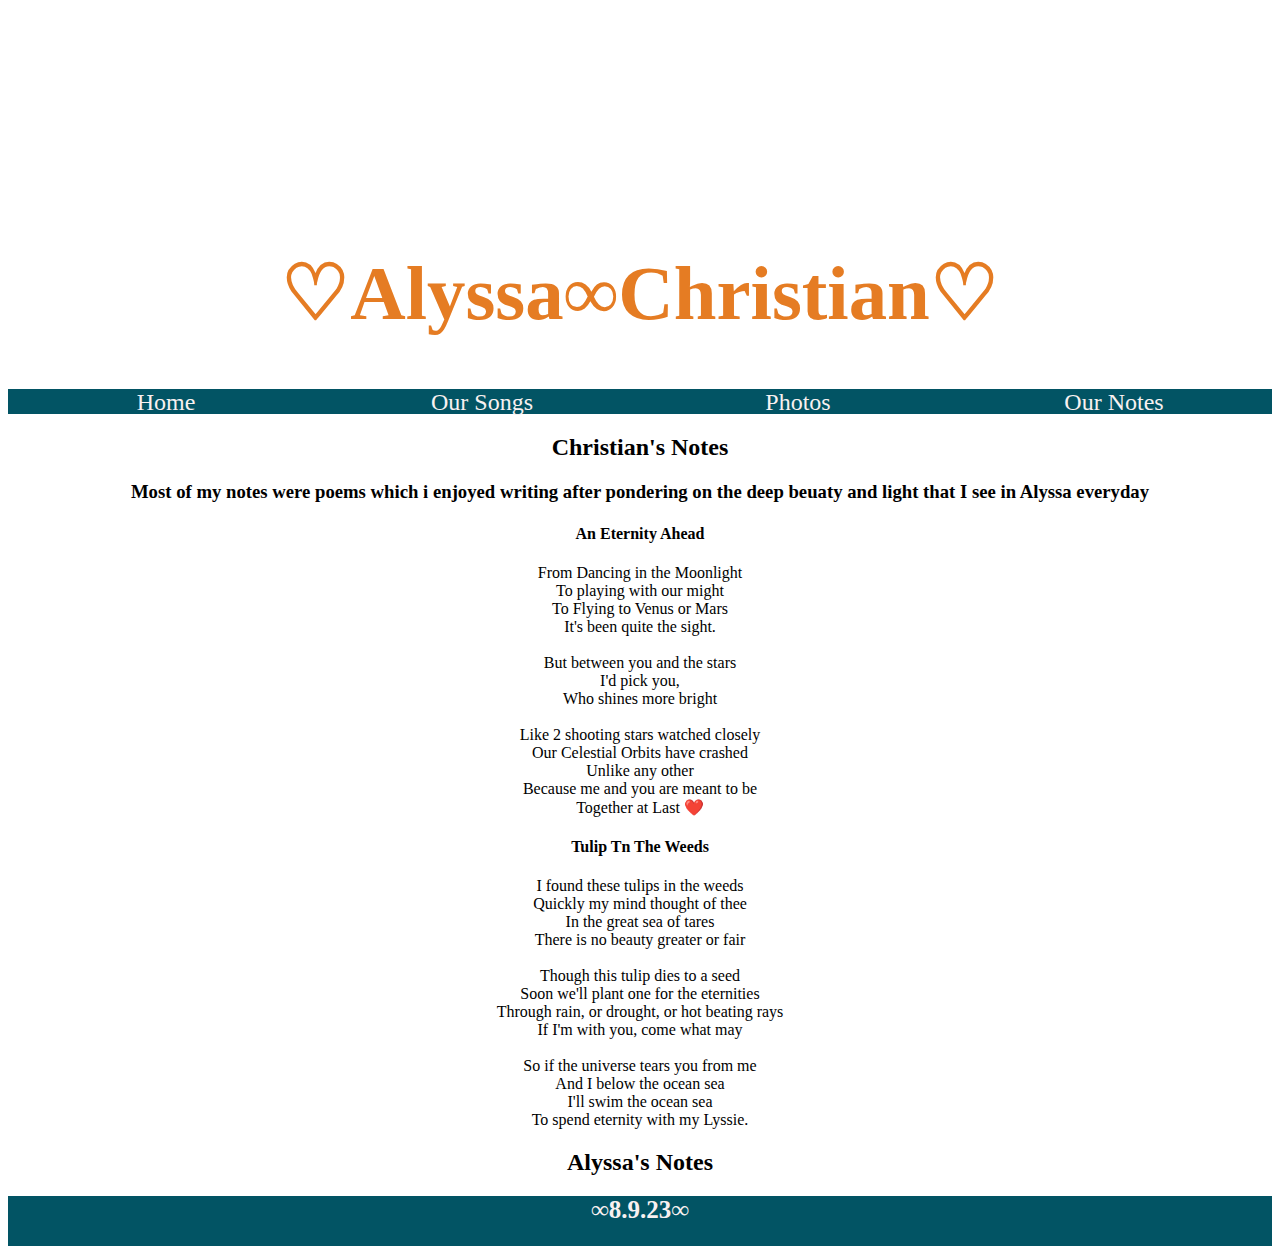
==== OurNotes.html @ 21258fa3 "please wrok" ====
<!DOCTYPE html>
<html lang="en">
<head>
    <meta charset="UTF-8">
    <meta name="viewport" content="width=device-width, initial-scale=1.0">
    <title>♡Alyssa∞Christian♡</title>
    <link rel="stylesheet" type="text/css" href="style.css" />
    <link rel="stylesheet" type="text/css" href="notestyle.css"/>
</head>
<body>
    <div class="header">
    <h1>♡Alyssa∞Christian♡</h1>
    </div>

    <ul class="nav">
        <a href="./index.html"><li class="nav-text one-word">Home</li></a>
        <a href="./OurSongs.html" ><li class="nav-text">Our Songs</li></a>
        <a href="./Photos.html"><li class="nav-text one-word">Photos</li></a>
        <a href="./OurNotes.html"><li class="nav-text notes">Our Notes</li></a>
    </ul>
    <div class="notes-body">
    <div class="c-notes">
        <h2>Christian's Notes</h2>
        <h3>Most of my notes were poems which i enjoyed writing after pondering on the deep beuaty and light that I see in Alyssa everyday</h3>
        <div class="enternity">
            <h4>An Eternity Ahead</h4>
            <p>From Dancing in the Moonlight<br>
                To playing with our might<br>
                To Flying to Venus or Mars<br>
                It's been quite the sight.<br>
                <br>
                But between you and the stars <br>
                I'd pick you,<br>
                Who shines more bright <br>
                <br>
                Like 2 shooting stars watched closely <br>
                Our Celestial Orbits have crashed<br>
                Unlike any other <br>
                Because me and you are meant to be<br>
                Together at Last ❤️</p>
        </div>


        <div class="tulips">
            <h4>Tulip Tn The Weeds</h4>
            <p>I found these tulips in the weeds<br>
                Quickly my mind thought of thee<br>
                In the great sea of tares<br>
                There is no beauty greater or fair<br>
                <br>
                Though this tulip dies to a seed<br>
                Soon we'll plant one for the eternities<br>
                Through rain, or drought, or hot beating rays<br>
                If I'm with you, come what may<br>
                <br>
                So if the universe tears you from me <br>
                And I below the ocean sea<br>
                I'll swim the ocean sea<br>
                To spend eternity with my Lyssie.</p>



        </div>


    </div>

    <div class="a-notes">
        <h2>Alyssa's Notes</h2>

    </div>
    </div>


</body>
<footer class="footer">
    <h4 class="footer-text">∞8.9.23∞</h4>
</footer>
</html>
---- style.css ----
.header{
    display: inline-block;
    text-align: center;
    font-size: 50px;
    margin: 0;
    padding: 0;
    
}

.header h1{
    font-size: 6vw;
    margin-top: 15rem;
    color: rgb(229, 124, 35);
    padding: 0;
    width: 100%;
}

.header{
    
    width: 100%;
    height: 100%;
    background-image: url(./Assets/1.png);
    background-size: cover;
    background-repeat: no-repeat;
    background-position: 0 -16vw;
    margin: 0;
    padding: 0;
}
    



.nav{
    display: flex;
    background-color: rgb(2, 84, 100);
    text-align: center;
    height: auto;
    margin: 0;
    padding:0;


}

ul a{
    font-size: 1.5rem;
    width: 100%;
    height: 25px;
    list-style-type: none;
    padding: 0;
    margin: 0;


    

}



ul a{
    text-decoration: none;
    color: rgb(248, 241, 241);
    padding: auto;

}

a:hover {
    color: rgb(232, 170, 66);
}

.main-text{
    text-align: center;
}


footer{
    text-align: center;
    height: 50px;
    background-color:rgb(2, 84, 100);
}

.footer-text{
    padding-top: 12.5px;
    font-size: 25px;
    color:rgb(248, 241, 241);
}



.main-text h1{
    margin: 0;
}
.main-text{
    margin: 0;
    padding: 0;
}

.footer{
    margin: 0;
    padding: 0;
}

.footer-text{
    margin: 0;
    padding: 0;
}

.main-text h1{
    color: rgb(232, 170, 66);
    padding: 1rem;
}

.main-text{
    height: 450px;
    background-image: url(./Assets/maintextimg.jpg);
    background-size: 135% auto;
    background-position: -35vw -53vw;
    background-repeat: no-repeat;
    background-attachment: local;
    margin: 0;
    color: rgb(2, 84, 100);
}

.main-text h2{
    margin: 0;
    padding: .75rem;
}

@media only screen and (max-width: 420px){
    .nav{
        display: flex;
        background-color: lightcoral;
        text-align: center;
        height: 50px;
        margin: 0;
    
    }

    .header h1{
        font-size: 6vw;
        margin-top: 8.5rem;

        padding: 0;
        width: 100%;
    }
    
    .header{
        
        width: 100%;
        height: 200px;
        background-image: url(./Assets/1.png);
        background-size: cover;
        background-repeat: no-repeat;
        background-position: 0 -13vw;
    }

    .one-word{
        margin-top: .75rem;
    }

    .notes{
        margin-top: .75rem;

    }

    .main-text{
        width: 100%;
        background-image: url(./Assets/maintextimg.jpg);
        background-size: 160%;
        background-position: -55vw -20vw;
        background-repeat: no-repeat;
        margin: 0;

    }
}

@media only screen and (max-width: 420px) {
    .one-word{
        margin-top: .75rem;
    }

    .notes{
        margin-top: 0;

    }
    
}
---- notestyle.css ----
.notes-body{
    text-align: center;
    padding: 0;
    margin: 0;
}

.eternity p{
 white-space: pre;
}
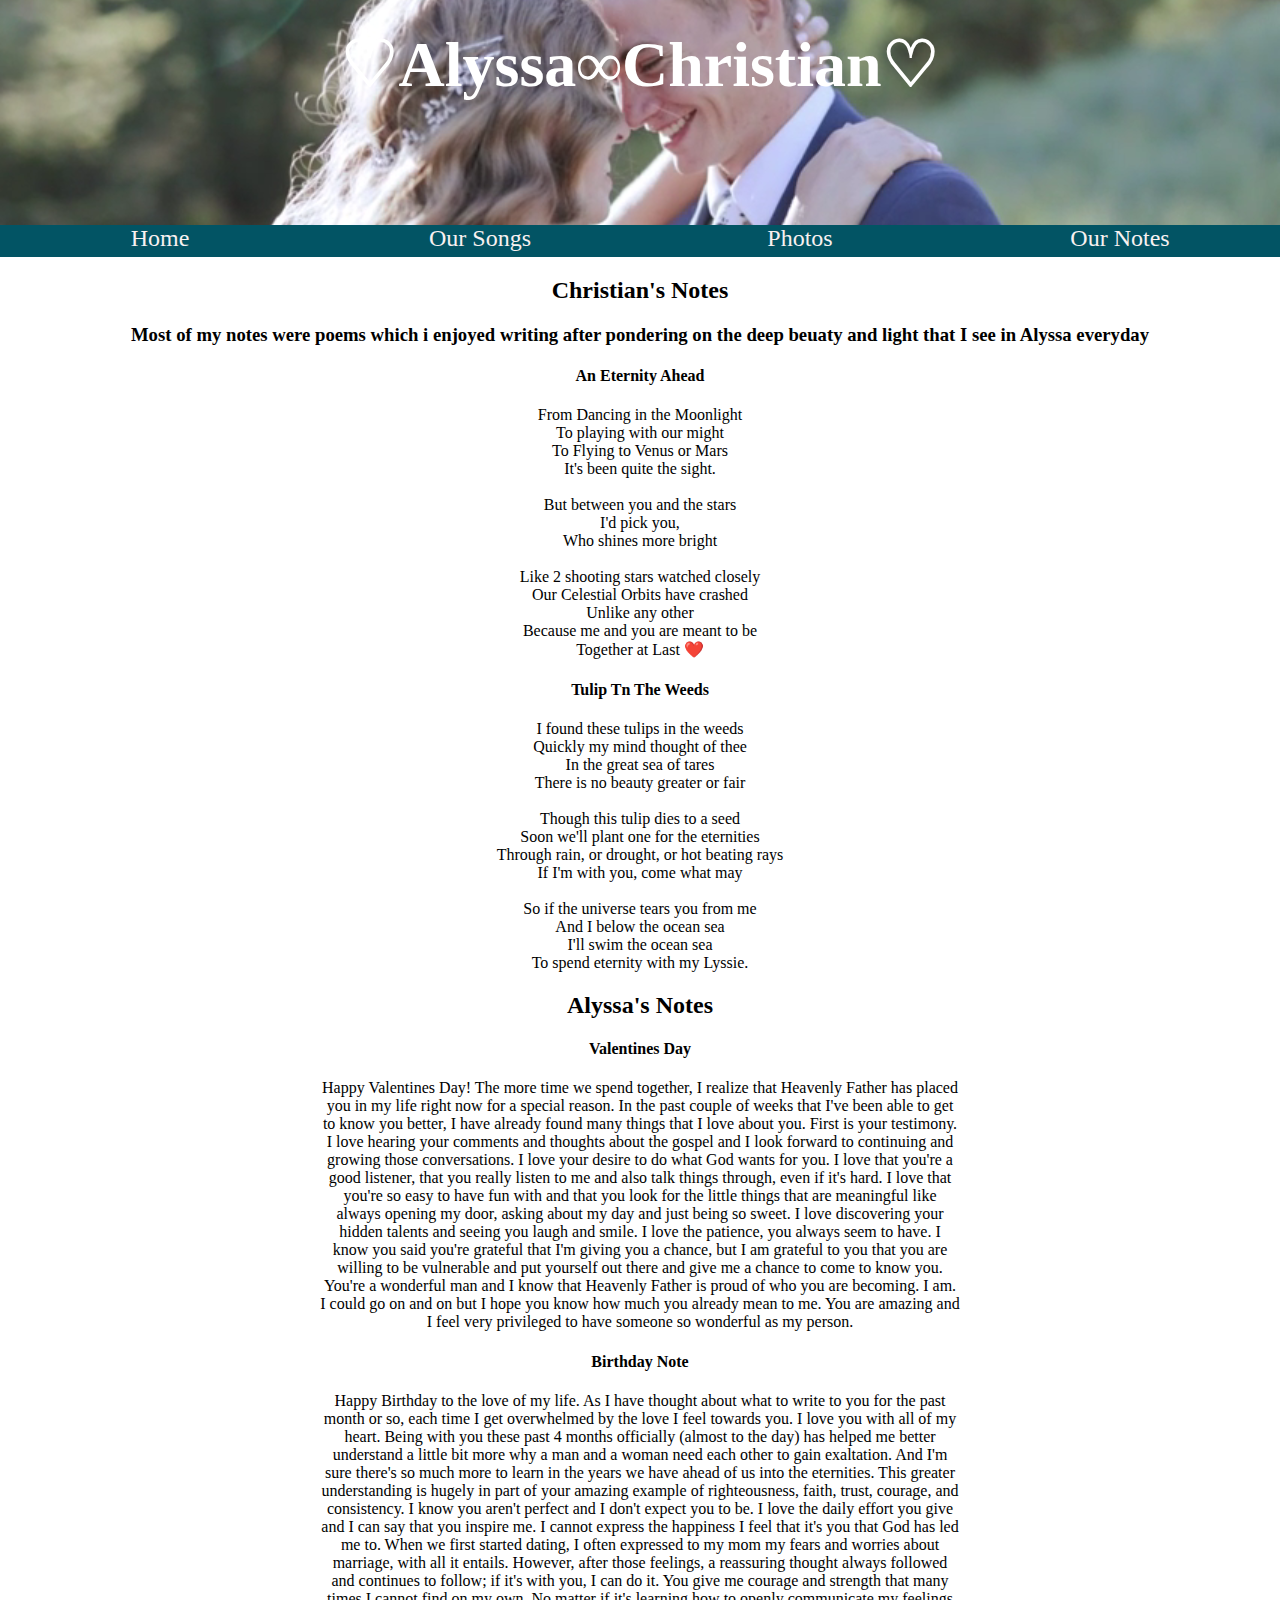
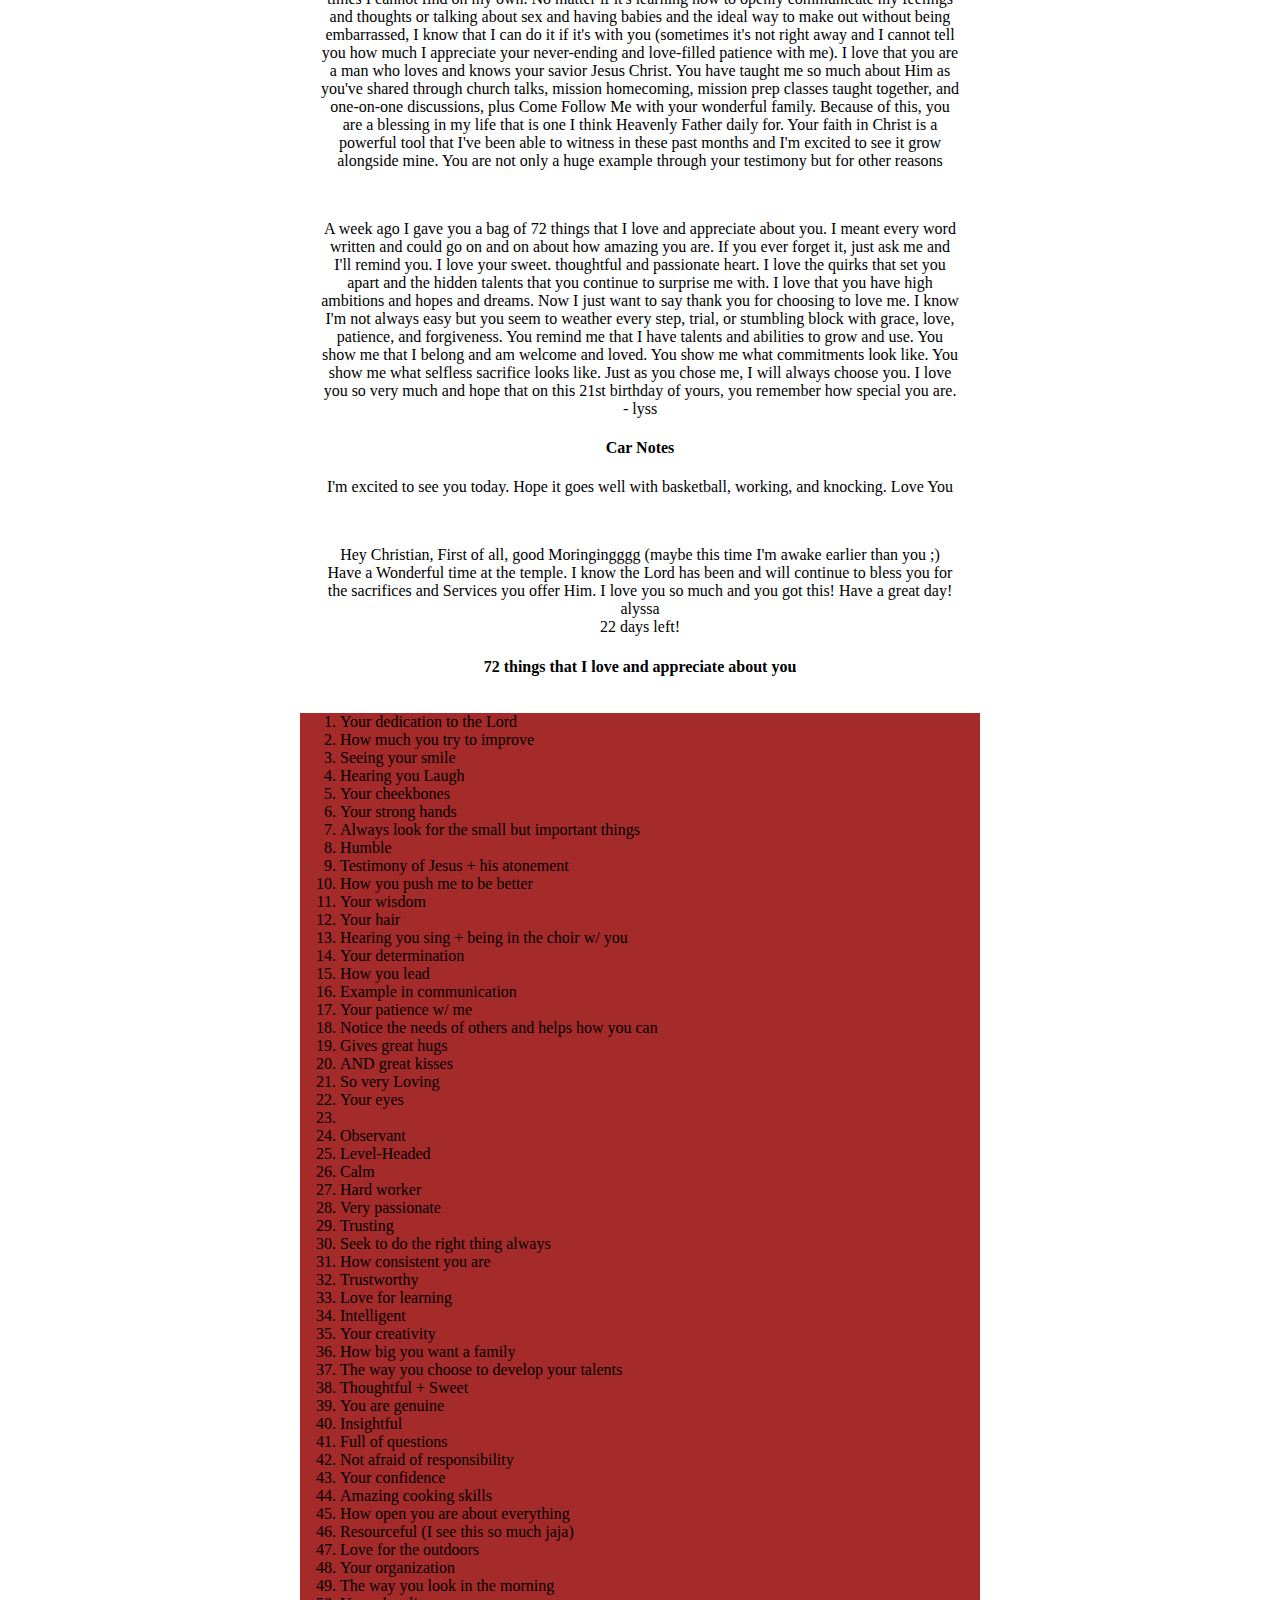
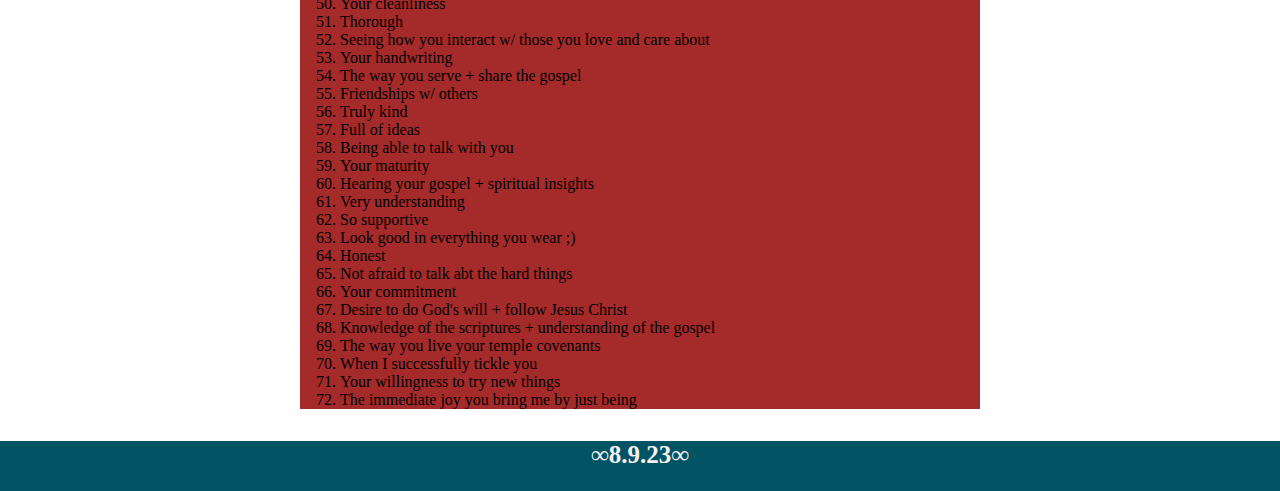
==== commit 54ef9329: "Before CSS Finals" ====
--- a/OurNotes.html
+++ b/OurNotes.html
@@ -9,7 +9,13 @@
 </head>
 <body>
     <div class="header">
-    <h1>♡Alyssa∞Christian♡</h1>
+        <video class="video" loop autoplay muted>
+            <source src="./Assets/video2 - Made with Clipchamp.mp4">
+        </video>
+
+        <h1 class="main-title">♡Alyssa∞Christian♡</h1>
+        
+
     </div>
 
     <ul class="nav">
@@ -68,6 +74,138 @@
     <div class="a-notes">
         <h2>Alyssa's Notes</h2>
 
+        <div class="valentines">
+            <h4>Valentines Day</h4>
+            <p>Happy Valentines Day! The more time we spend together, I realize that Heavenly Father has placed you in my life right now for a special reason. 
+                In the past couple of weeks that I've been able to get to know you better, I have already found many things that I love about you. 
+                First is your testimony. I love hearing your comments and thoughts about the gospel and I look forward to continuing and growing those conversations.
+                I love your desire to do what God wants for you. I love that you're a good listener, that you really listen to me and also talk things through, even if it's hard.
+                 I love that you're so easy to have fun with and that you look for the little things that are meaningful like always opening my door, asking about my day and just being so sweet. I love discovering your hidden talents and seeing you laugh and smile. I love the patience, 
+                 you always seem to have. I know you said you're grateful that I'm giving you a chance, but I am grateful to you that you are willing to be vulnerable and put yourself out there and give me a chance to come to know you. You're a wonderful man and I know that Heavenly Father is proud of who you are becoming. I am. 
+                 I could go on and on but I hope you know how much you already mean to me. You are amazing and I feel very privileged to have someone so wonderful as my person.</p>
+        </div>
+
+        <div class="birthday">
+            <h4>Birthday Note</h4>
+            <p>Happy Birthday to the love of my life. As I have thought about what to write to you for the past month or so, each time I get overwhelmed by the love I feel towards you. I love you with all of my heart. 
+                Being with you these past 4 months officially (almost to the day) has helped me better understand a little bit more why a man and a woman need each other to gain exaltation. And I'm sure there's so much more to learn in the years we have ahead of us into the eternities.
+                This greater understanding is hugely in part of your amazing example of righteousness, faith, trust, courage, and consistency. 
+                I know you aren't perfect and I don't expect you to be. I love the daily effort you give and I can say that you inspire me. I cannot express the happiness I feel that it's you that God has led me to. When we first started dating, I often expressed to my mom my fears and worries about marriage, with all it entails. However, after those feelings,
+                a reassuring thought always followed and continues to follow; if it's with you, I can do it. You give me courage and strength that many times I cannot find on my own. No matter if it's learning how to openly communicate my feelings and thoughts or talking about sex and having babies and the ideal way to make out without being embarrassed, I know that I can do it if it's with you (sometimes it's not right away and I cannot tell you how much I appreciate your never-ending and love-filled patience with me).
+                I love that you are a man who loves and knows your savior Jesus Christ. 
+                You have taught me so much about Him as you've shared through church talks, mission homecoming, mission prep classes taught together, and one-on-one discussions, plus Come Follow Me with your wonderful family. Because of this, you are a blessing in my life that is one I think Heavenly Father daily for.
+                Your faith in Christ is a powerful tool that I've been able to witness in these past months and I'm excited to see it grow alongside mine. You are not only a huge example through your testimony but for other reasons</p>
+
+                <br> <span></span>
+
+                <p>A week ago I gave you a bag of 72 things that I love and appreciate about you. 
+                    I meant every word written and could go on and on about how amazing you are. 
+                    If you ever forget it, just ask me and I'll remind you. I love your sweet. thoughtful and passionate heart.
+                    I love the quirks that set you apart and the hidden talents that you continue to surprise me with.
+                    I love that you have high ambitions and hopes and dreams. Now I just want to say thank you for choosing to love me. 
+                    I know I'm not always easy but you seem to weather every step, trial, or stumbling block with grace, love, patience, and forgiveness. 
+                    You remind me that I have talents and abilities to grow and use. You show me that I belong and am welcome and loved. 
+                    You show me what commitments look like. You show me what selfless sacrifice looks like. Just as you chose me, I will always choose you. 
+                    I love you so very much and hope that on this 21st birthday of yours, you remember how special you are. - lyss</p>
+
+        </div>
+
+        <div class="car-note">
+            <h4>Car Notes</h4>
+            <p>I'm excited to see you today. Hope it goes well with basketball, working, and knocking. Love You</p>
+
+            <br> <span></span>
+
+            <p>Hey Christian, First of all, good Moringingggg (maybe this time I'm awake earlier than you ;)<br>
+                Have a Wonderful time at the temple. I know the Lord has been and will continue to bless you for the sacrifices and Services you offer Him. I love you so much and you got this! Have a great day!
+                alyssa<br>
+                22 days left!</p>
+        </div>
+
+        <div class="bag">
+            <h4>72 things that I love and appreciate about you</h4>
+            <ol class="list">
+                <li>Your dedication to the Lord</li>
+                <li>How much you try to improve</li>
+                <li>Seeing your smile</li>
+                <li>Hearing you Laugh</li>
+                <li>Your cheekbones</li>
+                <li>Your strong hands</li>
+                <li>Always look for the small but important things</li>
+                <li>Humble</li>
+                <li>Testimony of Jesus + his atonement</li>
+                <li>How you push me to be better</li>
+                <li>Your wisdom</li>
+                <li>Your hair</li>
+                <li>Hearing you sing + being in the choir w/ you</li>
+                <li>Your determination</li>
+                <li>How you lead</li>
+                <li>Example in communication</li>
+                <li>Your patience w/ me</li>
+                <li>Notice the needs of others and helps how you can</li>
+                <li>Gives great hugs</li>
+                <li>AND great kisses</li>
+                <li>So very Loving</li>
+                <li>Your eyes</li>
+                <li></li>
+                <li>Observant</li>
+                <li>Level-Headed</li>
+                <li>Calm</li>
+                <li>Hard worker</li>
+                <li>Very passionate</li>
+                <li>Trusting</li>
+                <li>Seek to do the right thing always</li>
+                <li>How consistent you are</li>
+                <li>Trustworthy</li>
+                <li>Love for learning</li>
+                <li>Intelligent</li>
+                <li>Your creativity</li>
+                <li>How big you want a family</li>
+                <li>The way you choose to develop your talents</li>
+                <li>Thoughtful + Sweet</li>
+                <li>You are genuine</li>
+                <li>Insightful</li>
+                <li>Full of questions</li>
+                <li>Not afraid of responsibility</li>
+                <li>Your confidence</li>
+                <li>Amazing cooking skills</li>
+                <li>How open you are about everything</li>
+                <li>Resourceful (I see this so much jaja)</li>
+                <li>Love for the outdoors</li>
+                <li>Your organization</li>
+                <li>The way you look in the morning</li>
+                <li>Your cleanliness</li>
+                <li>Thorough</li>
+                <li>Seeing how you interact w/ those you love and care about</li>
+                <li>Your handwriting</li>
+                <li>The way you serve + share the gospel</li>
+                <li>Friendships w/ others</li>
+                <li>Truly kind</li>
+                <li>Full of ideas</li>
+                <li>Being able to talk with you</li>
+                <li>Your maturity</li>
+                <li>Hearing your gospel + spiritual insights</li>
+                <li>Very understanding</li>
+                <li>So supportive</li>
+                <li>Look good in everything you wear ;)</li>
+                <li>Honest</li>
+                <li>Not afraid to talk abt the hard things</li>
+                <li>Your commitment</li>
+                <li>Desire to do God's will + follow Jesus Christ</li>
+                <li>Knowledge of the scriptures + understanding of the gospel</li>
+                <li>The way you live your temple covenants</li>
+                <li>When I successfully tickle you</li>
+                <li>Your willingness to try new things</li>
+                <li>The immediate joy you bring me by just being</li>
+              </ol>
+                
+
+
+
+            </p>
+
+        </div>
+
     </div>
     </div>
 
--- a/style.css
+++ b/style.css
@@ -1,40 +1,72 @@
+body{
+    margin: 0;
+    padding: 0;
+    font-size: 16px;
+}
+
 .header{
-    display: inline-block;
-    text-align: center;
-    font-size: 50px;
-    margin: 0;
-    padding: 0;
-    
-}
+
+    text-align: center;
+    color: white;
+    height: 25vh;
+}
+
+
+
+
+@keyframes widthChange{
+    from{
+        width:0%;
+
+    }
+    to{
+        width:100%;
+    }
+}
+
+
+
+.video{
+    height: 100%;
+    width: 100%;
+    object-fit: cover;
+    margin: 0;
+    padding: 0;
+    
+    animation: widthChange 5s ease;
+    
+}
+
+
+
+
+.main-title{
+    position: absolute;
+    top: 1.5vw;
+    right: 0;
+    padding: 0;
+    margin: 0;
+    font-size: 5vw;
+  }
+
+    
+
+
 
 .header h1{
-    font-size: 6vw;
-    margin-top: 15rem;
-    color: rgb(229, 124, 35);
+
+    margin-top: 8.5rem;
+
     padding: 0;
     width: 100%;
 }
-
-.header{
-    
-    width: 100%;
-    height: 100%;
-    background-image: url(./Assets/1.png);
-    background-size: cover;
-    background-repeat: no-repeat;
-    background-position: 0 -16vw;
-    margin: 0;
-    padding: 0;
-}
-    
-
 
 
 .nav{
     display: flex;
     background-color: rgb(2, 84, 100);
     text-align: center;
-    height: auto;
+    height: 2rem;
     margin: 0;
     padding:0;
 
@@ -92,7 +124,10 @@
 .main-text{
     margin: 0;
     padding: 0;
-}
+    padding-top: 25vh;
+    padding-bottom: 25vh;
+}
+
 
 .footer{
     margin: 0;
@@ -110,13 +145,15 @@
 }
 
 .main-text{
-    height: 450px;
+    height: 100%;
     background-image: url(./Assets/maintextimg.jpg);
     background-size: 135% auto;
     background-position: -35vw -53vw;
     background-repeat: no-repeat;
     background-attachment: local;
     margin: 0;
+    object-fit: fill;
+    padding-bottom: 0;
     color: rgb(2, 84, 100);
 }
 
@@ -125,52 +162,92 @@
     padding: .75rem;
 }
 
-@media only screen and (max-width: 420px){
+@media only screen and (min-width: 1900px) {
+    .header h1{
+        top: .3vw;
+    }
+
+    .nav-text{
+        font-size: 4rem;
+    }
+
     .nav{
-        display: flex;
-        background-color: lightcoral;
-        text-align: center;
-        height: 50px;
-        margin: 0;
-    
-    }
-
-    .header h1{
-        font-size: 6vw;
-        margin-top: 8.5rem;
-
-        padding: 0;
-        width: 100%;
-    }
-    
-    .header{
-        
-        width: 100%;
-        height: 200px;
-        background-image: url(./Assets/1.png);
-        background-size: cover;
-        background-repeat: no-repeat;
-        background-position: 0 -13vw;
-    }
-
-    .one-word{
-        margin-top: .75rem;
-    }
-
-    .notes{
-        margin-top: .75rem;
-
+        height: 4.5rem;
+    }
+
+    .main-text h1{
+        font-size: 4rem;
+    }
+
+    .main-text h2{
+        font-size: 3rem;
     }
 
     .main-text{
         width: 100%;
+        height: 100%;
         background-image: url(./Assets/maintextimg.jpg);
         background-size: 160%;
         background-position: -55vw -20vw;
         background-repeat: no-repeat;
         margin: 0;
-
-    }
+        padding: 0;
+
+    }
+    
+}
+
+  
+@media only screen and (max-height: 800px) {
+
+    .header h1{
+        color: rgb(248, 241, 241);
+        padding: 0px;
+        margin: 0px;
+        top: 0;
+        font-size: 5vh;
+        
+    }
+}
+
+
+
+
+
+@media only screen and (max-width: 420px){
+ 
+
+
+    .nav{
+        display: flex;
+        background-color: rgb(2, 84, 100);
+        text-align: center;
+        height: 50px;
+        margin: 0;
+    
+    }
+
+    .header h1{
+        font-size: 6vw;
+
+
+        padding: 0;
+        margin: 0;
+
+    }
+    
+
+
+    .one-word{
+        margin-top: .75rem;
+    }
+
+    .notes{
+        margin-top: .75rem;
+
+    }
+
+
 }
 
 @media only screen and (max-width: 420px) {
@@ -182,8 +259,25 @@
         margin-top: 0;
 
     }
-    
-}
-
-
-
+
+
+
+
+
+    
+}
+
+@media only screen and (min-width: 950px) {
+
+    .header h1{
+        top: 3vh;
+        margin: 0;
+        padding: 0;
+
+    }
+
+
+}
+
+
+
--- a/notestyle.css
+++ b/notestyle.css
@@ -8,3 +8,26 @@
 .eternity p{
  white-space: pre;
 }
+
+.bag {
+    text-align: center;
+}
+
+.list{
+    display: inline-block;
+    width: 50%;
+    background-color: brown;
+}
+
+.list li {
+    text-align: left;
+    
+}
+
+p{
+    width: 50%;
+    text-align: center;
+    margin-left: 25%;
+}
+  
+  
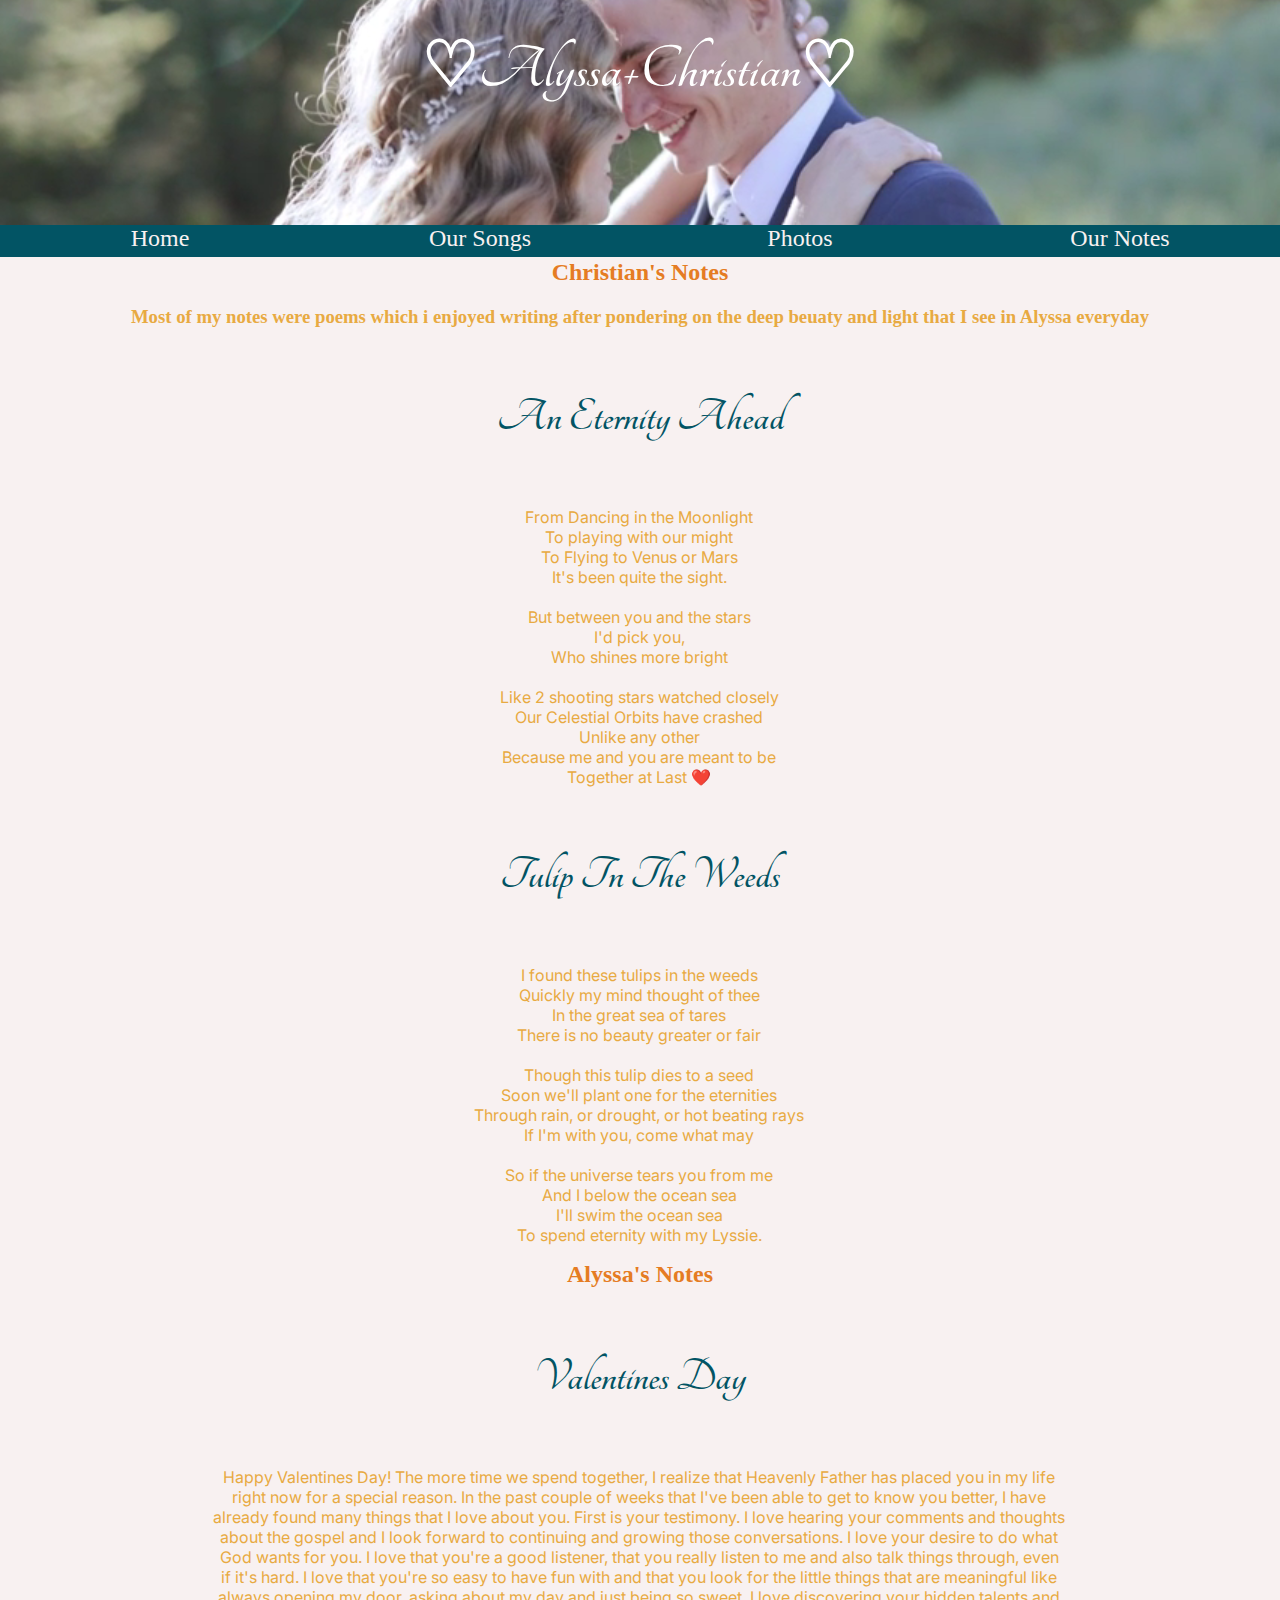
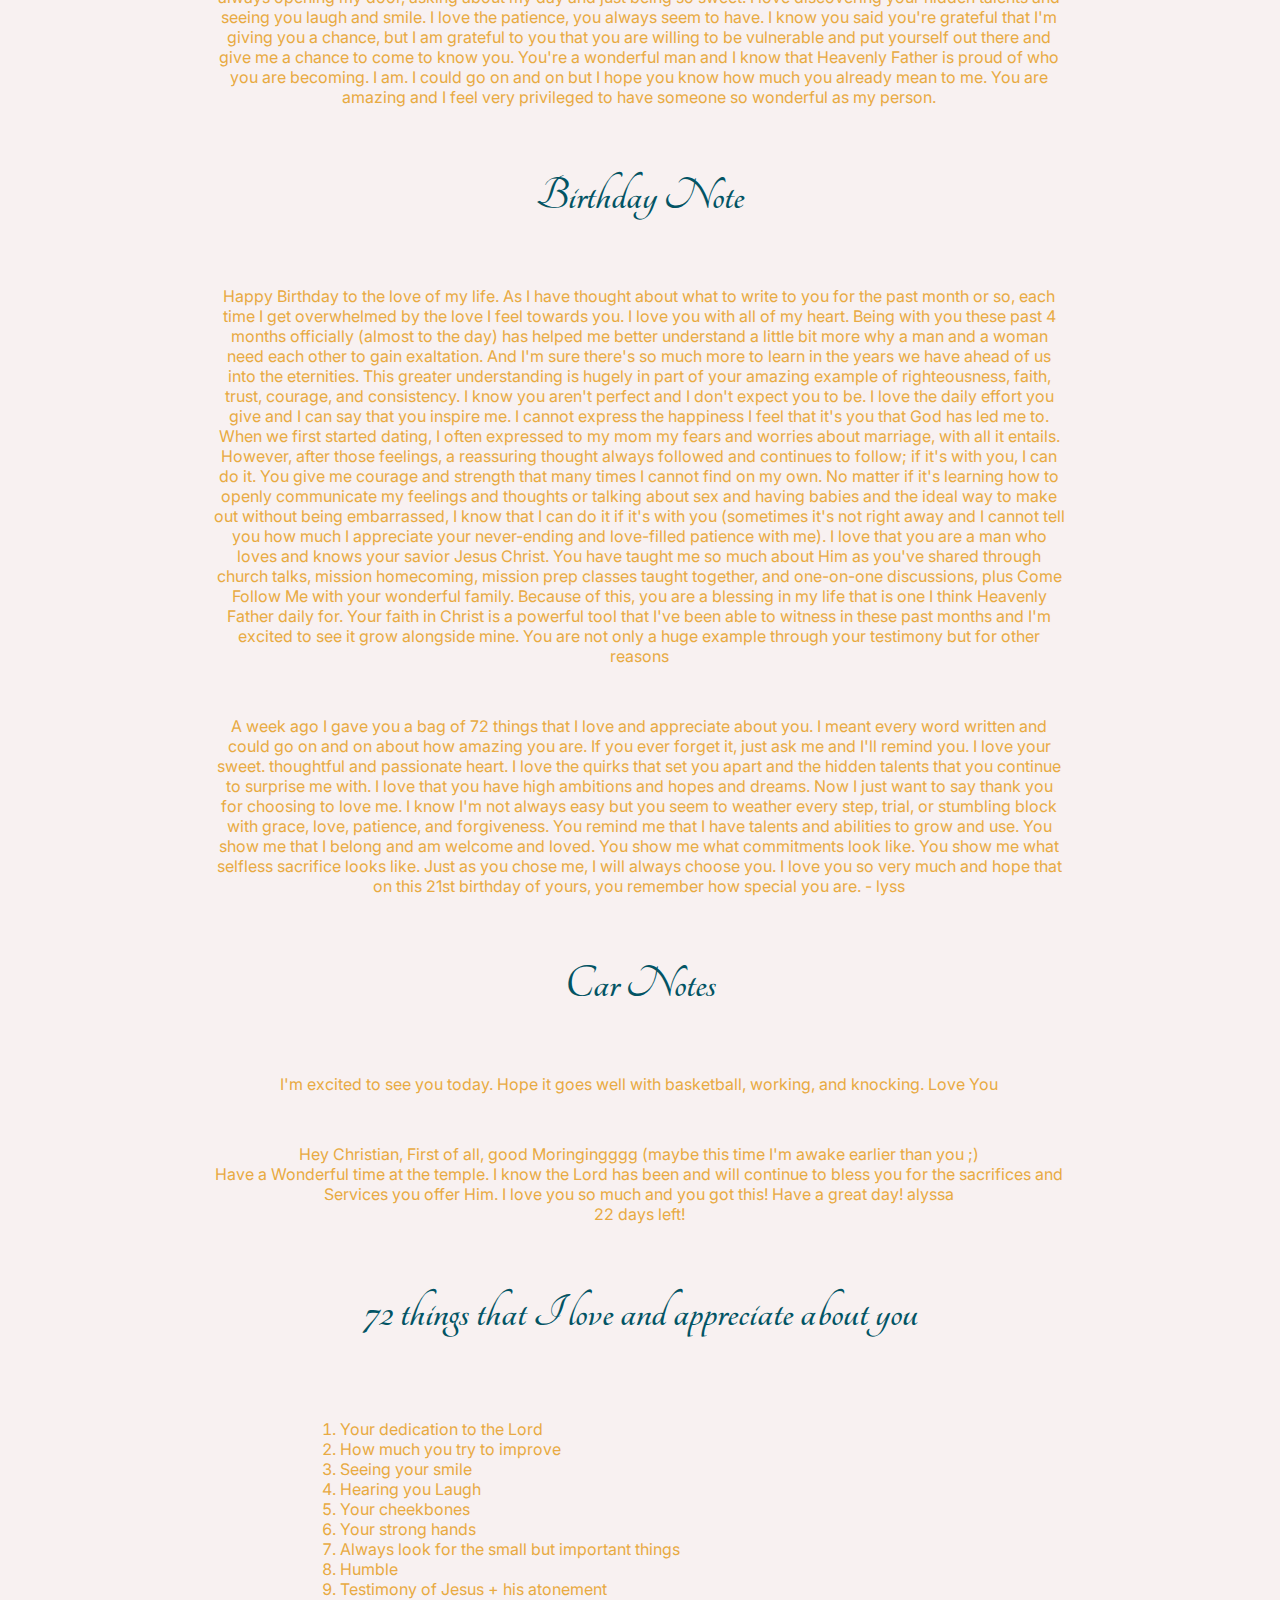
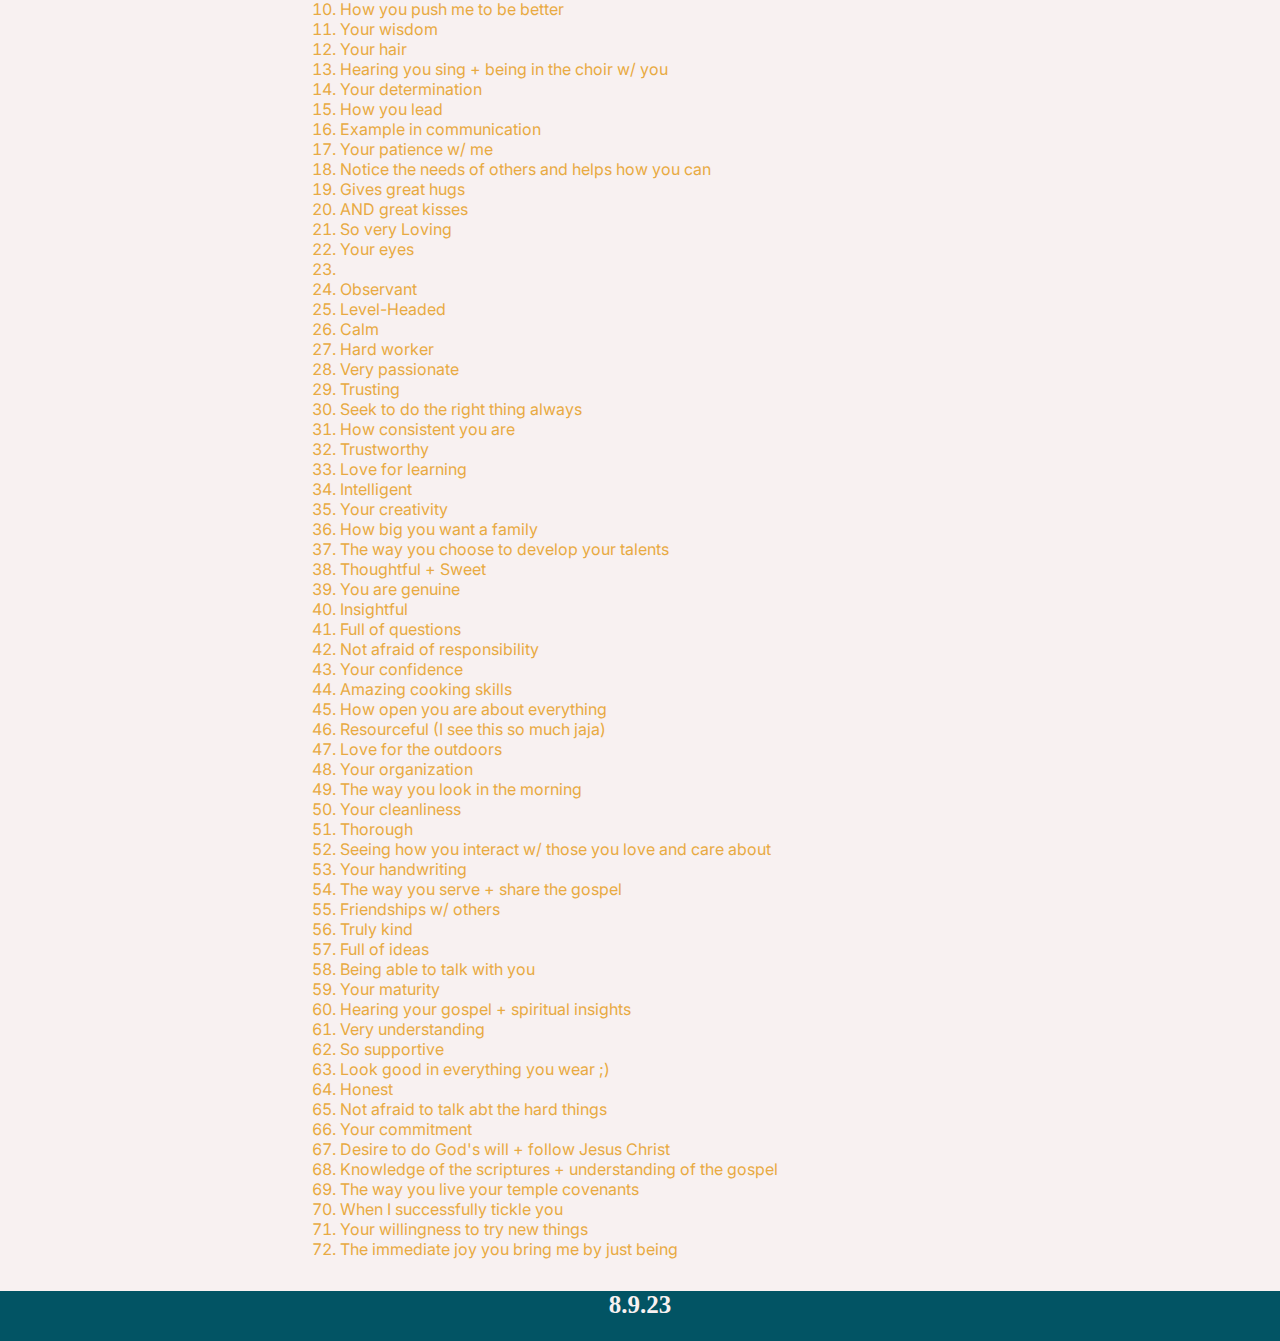
==== commit 92c49ce6: "Dunzo" ====
--- a/OurNotes.html
+++ b/OurNotes.html
@@ -6,6 +6,20 @@
     <title>♡Alyssa∞Christian♡</title>
     <link rel="stylesheet" type="text/css" href="style.css" />
     <link rel="stylesheet" type="text/css" href="notestyle.css"/>
+
+        <!-- Fonts -->
+        <link rel="preconnect" href="https://fonts.googleapis.com">
+        <link rel="preconnect" href="https://fonts.gstatic.com" crossorigin>
+        <link href="https://fonts.googleapis.com/css2?family=Tangerine:wght@700&display=swap" rel="stylesheet">
+
+        <link rel="preconnect" href="https://fonts.googleapis.com">
+<link rel="preconnect" href="https://fonts.gstatic.com" crossorigin>
+<link href="https://fonts.googleapis.com/css2?family=Inter&display=swap" rel="stylesheet">
+        
+<link rel="preconnect" href="https://fonts.googleapis.com">
+<link rel="preconnect" href="https://fonts.gstatic.com" crossorigin>
+<link href="https://fonts.googleapis.com/css2?family=Inter&display=swap" rel="stylesheet">
+        
 </head>
 <body>
     <div class="header">
@@ -13,7 +27,7 @@
             <source src="./Assets/video2 - Made with Clipchamp.mp4">
         </video>
 
-        <h1 class="main-title">♡Alyssa∞Christian♡</h1>
+        <h1 class="main-title">♡Alyssa+Christian♡</h1>
         
 
     </div>
@@ -212,6 +226,6 @@
 
 </body>
 <footer class="footer">
-    <h4 class="footer-text">∞8.9.23∞</h4>
+    <h4 class="footer-text">8.9.23</h4>
 </footer>
 </html>
--- a/style.css
+++ b/style.css
@@ -41,6 +41,7 @@
 
 
 .main-title{
+    font-family: 'Tangerine', cursive;
     position: absolute;
     top: 1.5vw;
     right: 0;
@@ -49,7 +50,14 @@
     font-size: 5vw;
   }
 
-    
+  .main-text h2{
+    font-family: 'Inter', sans-serif;
+  }
+
+    
+  .time{
+    font-family: 'Tangerine', cursive;
+  }
 
 
 
@@ -173,7 +181,7 @@
 
     .nav{
         height: 4.5rem;
-    }
+    } */
 
     .main-text h1{
         font-size: 4rem;
@@ -181,19 +189,24 @@
 
     .main-text h2{
         font-size: 3rem;
+
+        
     }
 
     .main-text{
-        width: 100%;
-        height: 100%;
+        height: 120%;
         background-image: url(./Assets/maintextimg.jpg);
-        background-size: 160%;
-        background-position: -55vw -20vw;
+        background-size: 135% auto;
+        background-position: -35vw -53vw;
         background-repeat: no-repeat;
-        margin: 0;
-        padding: 0;
-
-    }
+        background-attachment: local;
+        margin: 0;
+        object-fit: fill;
+        padding-bottom: 10vh;
+        color: rgb(2, 84, 100);
+    }
+
+
     
 }
 
--- a/notestyle.css
+++ b/notestyle.css
@@ -16,7 +16,7 @@
 .list{
     display: inline-block;
     width: 50%;
-    background-color: brown;
+
 }
 
 .list li {
@@ -24,10 +24,36 @@
     
 }
 
-p{
-    width: 50%;
+div p{
+    width: 66.6%;
     text-align: center;
-    margin-left: 25%;
+    margin-left: 16.65%;
+    color: rgb(232, 170, 66);
+    font-family: 'Inter', sans-serif;
+}
+
+div h4{
+    font-family: 'Tangerine', cursive;
+    font-size: 3rem;
+    color: #025464;
+}
+
+div li{
+    color: rgb(232, 170, 66);
+    font-family: 'Inter', sans-serif;
+}
+
+h2{
+    color: rgb(229, 124, 35);
+    margin-top: 2px;
+}
+
+h3{
+    color: rgb(232, 170, 66);
 }
   
+
+body{
+    background-color: rgb(248, 241, 241) ;
+}
   
